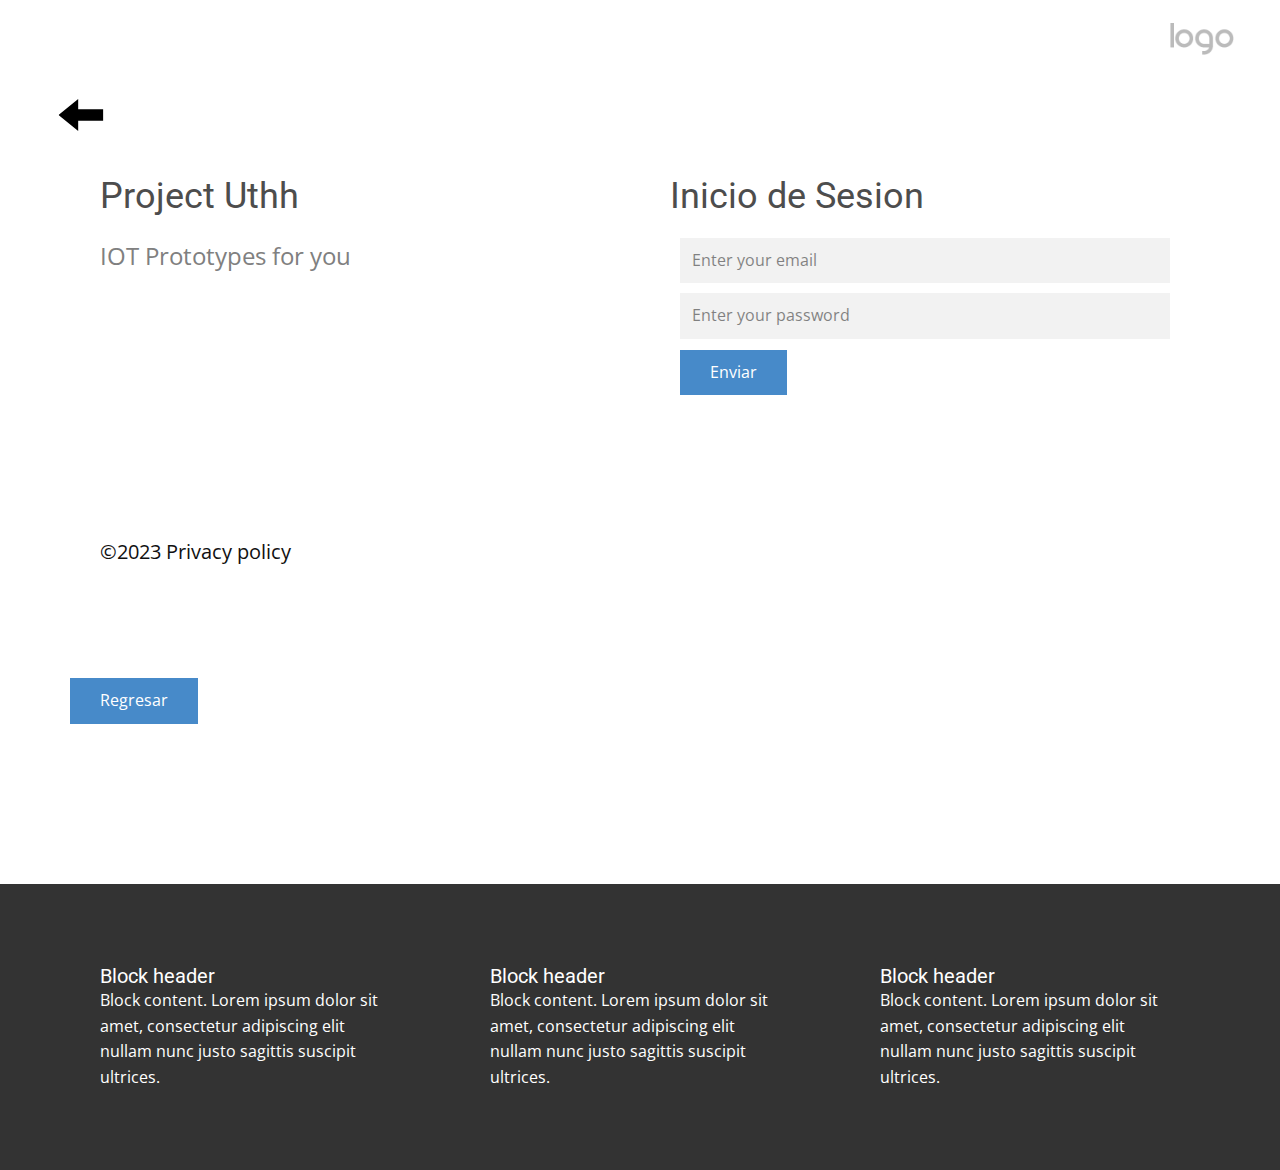
==== PROYECTO PLANTILLA/Inicio-de-Sesion.html @ 0326669d "Add files via upload" ====
<!DOCTYPE html>
<html style="font-size: 16px;" lang="es"><head>
    <meta name="viewport" content="width=device-width, initial-scale=1.0">
    <meta charset="utf-8">
    <meta name="keywords" content="INTUITIVE">
    <meta name="description" content="">
    <title>Inicio de Sesion</title>
    <link rel="stylesheet" href="nicepage.css" media="screen">
<link rel="stylesheet" href="Inicio-de-Sesion.css" media="screen">
    <script class="u-script" type="text/javascript" src="jquery.js" defer=""></script>
    <script class="u-script" type="text/javascript" src="nicepage.js" defer=""></script>
    <meta name="generator" content="Nicepage 6.3.1, nicepage.com">
    <meta name="referrer" content="origin">
    <link id="u-theme-google-font" rel="stylesheet" href="https://fonts.googleapis.com/css?family=Roboto:100,100i,300,300i,400,400i,500,500i,700,700i,900,900i|Open+Sans:300,300i,400,400i,500,500i,600,600i,700,700i,800,800i">
    
    
    
    <script type="application/ld+json">{
		"@context": "http://schema.org",
		"@type": "Organization",
		"name": "",
		"logo": "images/default-logo.png"
}</script>
    <meta name="theme-color" content="#478ac9">
    <meta property="og:title" content="Inicio de Sesion">
    <meta property="og:type" content="website">
  <meta data-intl-tel-input-cdn-path="intlTelInput/"></head>
  <body data-path-to-root="./" data-include-products="false" class="u-body u-xl-mode" data-lang="es"><header class="u-clearfix u-header u-header" id="sec-89c4" data-animation-name="" data-animation-duration="0" data-animation-delay="0" data-animation-direction=""><div class="u-clearfix u-sheet u-sheet-1">
        <a href="https://nicepage.com" class="u-image u-logo u-image-1" data-image-width="80" data-image-height="40">
          <img src="images/default-logo.png" class="u-logo-image u-logo-image-1">
        </a>
      </div></header>
    <section class="u-clearfix u-section-1" id="sec-486b">
      <div class="u-clearfix u-sheet u-sheet-1">
        <div class="u-rotation-parent u-rotation-parent-1">
          <div class="u-hidden-xs u-shape u-shape-svg u-text-black u-shape-1" data-href="Inicio.html">
            <svg class="u-svg-link" preserveAspectRatio="none" viewBox="0 0 160 140" style=""><use xmlns:xlink="http://www.w3.org/1999/xlink" xlink:href="#svg-4f9b"></use></svg>
            <svg class="u-svg-content" viewBox="0 0 160 140" x="0px" y="0px" id="svg-4f9b" style="enable-background:new 0 0 160 140;"><path d="M90,45H0v50h90v45l70-70L90,0V45z"></path></svg>
          </div>
        </div>
        <div class="data-layout-selected u-clearfix u-expanded-width u-layout-wrap u-layout-wrap-1">
          <div class="u-gutter-0 u-layout">
            <div class="u-layout-row">
              <div class="u-size-30">
                <div class="u-layout-col">
                  <div class="u-container-style u-layout-cell u-size-30 u-layout-cell-1">
                    <div class="u-container-layout u-valign-top u-container-layout-1">
                      <h2 class="u-text u-text-default u-text-grey-70 u-text-1">Project Uthh </h2>
                      <p class="u-text u-text-grey-50 u-text-2">IOT Prototypes for you </p>
                    </div>
                  </div>
                  <div class="u-align-left u-container-style u-layout-cell u-size-30 u-layout-cell-2">
                    <div class="u-container-layout u-container-layout-2">
                      <p class="u-text u-text-3">©2023 Privacy policy</p>
                    </div>
                  </div>
                </div>
              </div>
              <div class="u-size-30">
                <div class="u-layout-col">
                  <div class="u-container-style u-layout-cell u-size-60 u-layout-cell-3">
                    <div class="u-container-layout u-valign-bottom-xs u-container-layout-3">
                      <h2 class="u-text u-text-grey-70 u-text-4">Inicio de Sesion</h2>
                      <div class="custom-expanded u-form u-form-1">
                        <form action="https://forms.nicepagesrv.com/v2/form/process" class="u-clearfix u-form-spacing-10 u-form-vertical u-inner-form" style="padding: 10px" source="email" name="form-2">
                          <div class="u-form-group u-form-name u-label-none">
                            <label for="name-da97" class="u-label">Name</label>
                            <input type="text" placeholder="Enter your email" id="name-da97" name="name" class="u-border-no-bottom u-border-no-left u-border-no-right u-border-no-top u-grey-5 u-input u-input-rectangle" required="">
                          </div>
                          <div class="u-form-email u-form-group u-label-none">
                            <label for="email-da97" class="u-label">Email</label>
                            <input type="email" placeholder="Enter your password" id="email-da97" name="email" class="u-border-no-bottom u-border-no-left u-border-no-right u-border-no-top u-grey-5 u-input u-input-rectangle" required="">
                          </div>
                          <div class="u-align-right-xs u-form-group u-form-submit">
                            <a href="#" class="u-active-palette-1-light-1 u-border-none u-btn u-btn-submit u-button-style u-hover-palette-1-light-1 u-btn-1">Enviar </a>
                            <input type="submit" value="submit" class="u-form-control-hidden">
                          </div>
                          <div class="u-form-send-message u-form-send-success"> Thank you! Your message has been sent. </div>
                          <div class="u-form-send-error u-form-send-message"> Unable to send your message. Please fix errors then try again. </div>
                          <input type="hidden" value="" name="recaptchaResponse">
                          <input type="hidden" name="formServices" value="dbab78bc-ebc6-f575-e7de-51319149f763">
                        </form>
                      </div>
                    </div>
                  </div>
                </div>
              </div>
            </div>
          </div>
        </div>
        <a href="Inicio.html" class="u-active-palette-1-light-1 u-btn u-button-style u-hover-palette-1-light-1 u-palette-1-base u-btn-2" data-animation-name="" data-animation-duration="0" data-animation-delay="0" data-animation-direction="">Regresar </a>
      </div>
    </section>
    
    
    
    <footer class="u-clearfix u-footer u-grey-80" id="sec-b966"><div class="u-clearfix u-sheet u-sheet-1">
        <div class="u-clearfix u-expanded-width u-gutter-30 u-layout-wrap u-layout-wrap-1">
          <div class="u-gutter-0 u-layout">
            <div class="u-layout-row">
              <div class="u-align-left u-container-style u-layout-cell u-left-cell u-size-20 u-size-30-md u-layout-cell-1">
                <div class="u-container-layout u-valign-top u-container-layout-1"><!--position-->
                  <div data-position="" class="u-position"><!--block-->
                    <div class="u-block">
                      <div class="u-block-container u-clearfix"><!--block_header-->
                        <h5 class="u-block-header u-text"><!--block_header_content--> Block header <!--/block_header_content--></h5><!--/block_header--><!--block_content-->
                        <div class="u-block-content u-text"><!--block_content_content--> Block content. Lorem ipsum dolor sit amet, consectetur adipiscing elit nullam nunc justo sagittis suscipit ultrices. <!--/block_content_content--></div><!--/block_content-->
                      </div>
                    </div><!--/block-->
                  </div><!--/position-->
                </div>
              </div>
              <div class="u-align-left u-container-style u-layout-cell u-size-20 u-size-30-md u-layout-cell-2">
                <div class="u-container-layout u-valign-top u-container-layout-2"><!--position-->
                  <div data-position="" class="u-position"><!--block-->
                    <div class="u-block">
                      <div class="u-block-container u-clearfix"><!--block_header-->
                        <h5 class="u-block-header u-text"><!--block_header_content--> Block header <!--/block_header_content--></h5><!--/block_header--><!--block_content-->
                        <div class="u-block-content u-text"><!--block_content_content--> Block content. Lorem ipsum dolor sit amet, consectetur adipiscing elit nullam nunc justo sagittis suscipit ultrices. <!--/block_content_content--></div><!--/block_content-->
                      </div>
                    </div><!--/block-->
                  </div><!--/position-->
                </div>
              </div>
              <div class="u-align-left u-container-style u-layout-cell u-right-cell u-size-20 u-size-30-md u-layout-cell-3">
                <div class="u-container-layout u-valign-top u-container-layout-3"><!--position-->
                  <div data-position="" class="u-position"><!--block-->
                    <div class="u-block">
                      <div class="u-block-container u-clearfix"><!--block_header-->
                        <h5 class="u-block-header u-text"><!--block_header_content--> Block header <!--/block_header_content--></h5><!--/block_header--><!--block_content-->
                        <div class="u-block-content u-text"><!--block_content_content--> Block content. Lorem ipsum dolor sit amet, consectetur adipiscing elit nullam nunc justo sagittis suscipit ultrices. <!--/block_content_content--></div><!--/block_content-->
                      </div>
                    </div><!--/block-->
                  </div><!--/position-->
                </div>
              </div>
            </div>
          </div>
        </div>
      </div></footer>
    
  
</body></html>
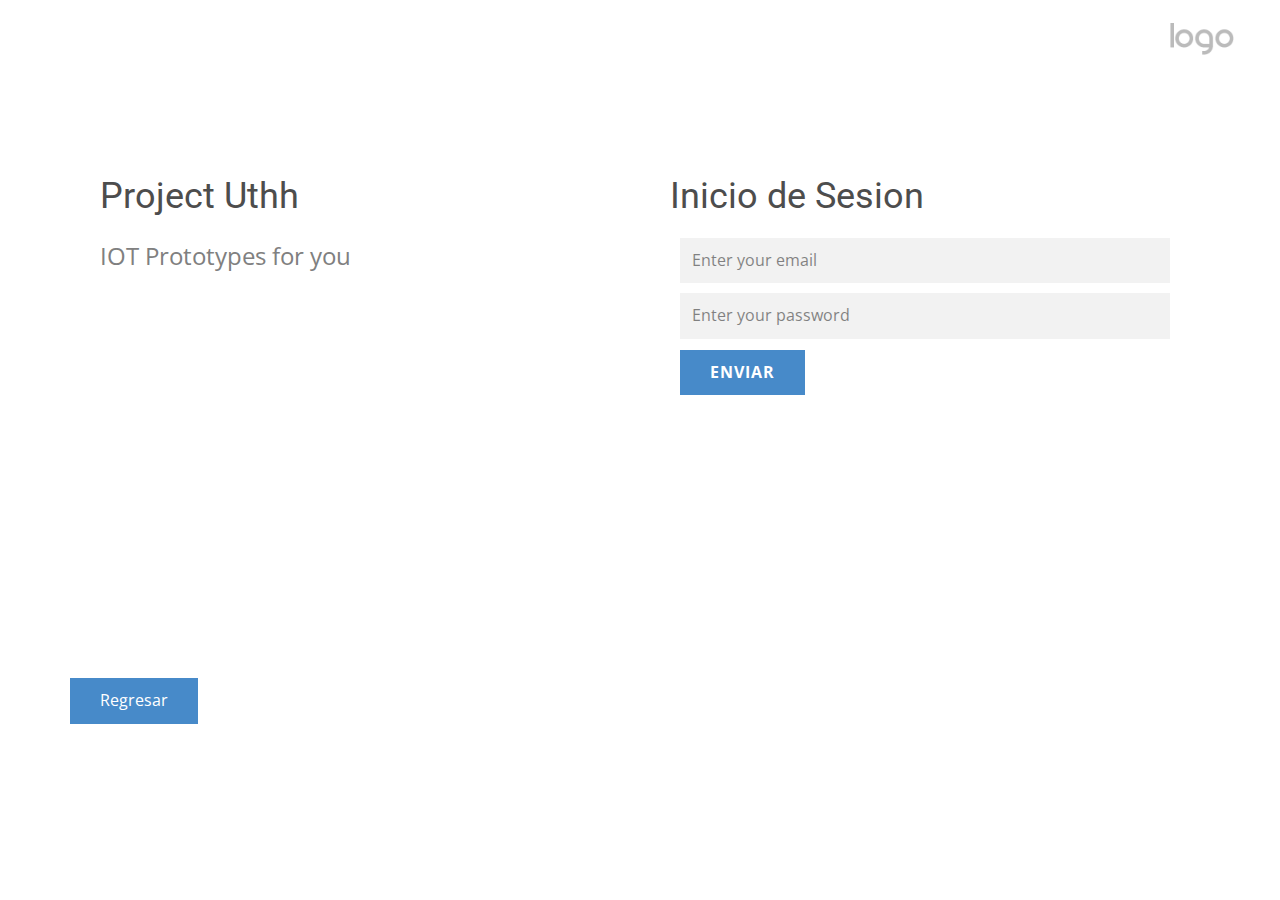
==== commit d25f45fa: "Add files via upload" ====
--- a/PROYECTO PLANTILLA/Inicio-de-Sesion.html
+++ b/PROYECTO PLANTILLA/Inicio-de-Sesion.html
@@ -30,14 +30,8 @@
           <img src="images/default-logo.png" class="u-logo-image u-logo-image-1">
         </a>
       </div></header>
-    <section class="u-clearfix u-section-1" id="sec-486b">
+    <section class="u-clearfix u-section-1" id="sec-486b" data-href="App.html">
       <div class="u-clearfix u-sheet u-sheet-1">
-        <div class="u-rotation-parent u-rotation-parent-1">
-          <div class="u-hidden-xs u-shape u-shape-svg u-text-black u-shape-1" data-href="Inicio.html">
-            <svg class="u-svg-link" preserveAspectRatio="none" viewBox="0 0 160 140" style=""><use xmlns:xlink="http://www.w3.org/1999/xlink" xlink:href="#svg-4f9b"></use></svg>
-            <svg class="u-svg-content" viewBox="0 0 160 140" x="0px" y="0px" id="svg-4f9b" style="enable-background:new 0 0 160 140;"><path d="M90,45H0v50h90v45l70-70L90,0V45z"></path></svg>
-          </div>
-        </div>
         <div class="data-layout-selected u-clearfix u-expanded-width u-layout-wrap u-layout-wrap-1">
           <div class="u-gutter-0 u-layout">
             <div class="u-layout-row">
@@ -50,19 +44,17 @@
                     </div>
                   </div>
                   <div class="u-align-left u-container-style u-layout-cell u-size-30 u-layout-cell-2">
-                    <div class="u-container-layout u-container-layout-2">
-                      <p class="u-text u-text-3">©2023 Privacy policy</p>
-                    </div>
+                    <div class="u-container-layout u-container-layout-2"></div>
                   </div>
                 </div>
               </div>
               <div class="u-size-30">
                 <div class="u-layout-col">
-                  <div class="u-container-style u-layout-cell u-size-60 u-layout-cell-3">
+                  <div class="u-container-style u-layout-cell u-size-60 u-layout-cell-3" data-href="https://nicepage.com">
                     <div class="u-container-layout u-valign-bottom-xs u-container-layout-3">
-                      <h2 class="u-text u-text-grey-70 u-text-4">Inicio de Sesion</h2>
+                      <h2 class="u-text u-text-grey-70 u-text-3">Inicio de Sesion</h2>
                       <div class="custom-expanded u-form u-form-1">
-                        <form action="https://forms.nicepagesrv.com/v2/form/process" class="u-clearfix u-form-spacing-10 u-form-vertical u-inner-form" style="padding: 10px" source="email" name="form-2">
+                        <form action="https://forms.nicepagesrv.com/v2/form/process" class="u-clearfix u-form-spacing-10 u-form-vertical u-inner-form" style="padding: 10px" source="email" name="form-2" redirect="true" redirect-address="App.html">
                           <div class="u-form-group u-form-name u-label-none">
                             <label for="name-da97" class="u-label">Name</label>
                             <input type="text" placeholder="Enter your email" id="name-da97" name="name" class="u-border-no-bottom u-border-no-left u-border-no-right u-border-no-top u-grey-5 u-input u-input-rectangle" required="">
@@ -71,8 +63,8 @@
                             <label for="email-da97" class="u-label">Email</label>
                             <input type="email" placeholder="Enter your password" id="email-da97" name="email" class="u-border-no-bottom u-border-no-left u-border-no-right u-border-no-top u-grey-5 u-input u-input-rectangle" required="">
                           </div>
-                          <div class="u-align-right-xs u-form-group u-form-submit">
-                            <a href="#" class="u-active-palette-1-light-1 u-border-none u-btn u-btn-submit u-button-style u-hover-palette-1-light-1 u-btn-1">Enviar </a>
+                          <div class="u-align-left-lg u-align-left-md u-align-left-sm u-align-left-xl u-align-right-xs u-form-group u-form-submit">
+                            <a href="app.html" class="u-btn u-btn-submit u-button-style u-hover-palette-1-dark-1 u-palette-1-base u-btn-1">Enviar </a>
                             <input type="submit" value="submit" class="u-form-control-hidden">
                           </div>
                           <div class="u-form-send-message u-form-send-success"> Thank you! Your message has been sent. </div>
@@ -90,54 +82,6 @@
         </div>
         <a href="Inicio.html" class="u-active-palette-1-light-1 u-btn u-button-style u-hover-palette-1-light-1 u-palette-1-base u-btn-2" data-animation-name="" data-animation-duration="0" data-animation-delay="0" data-animation-direction="">Regresar </a>
       </div>
-    </section>
-    
-    
-    
-    <footer class="u-clearfix u-footer u-grey-80" id="sec-b966"><div class="u-clearfix u-sheet u-sheet-1">
-        <div class="u-clearfix u-expanded-width u-gutter-30 u-layout-wrap u-layout-wrap-1">
-          <div class="u-gutter-0 u-layout">
-            <div class="u-layout-row">
-              <div class="u-align-left u-container-style u-layout-cell u-left-cell u-size-20 u-size-30-md u-layout-cell-1">
-                <div class="u-container-layout u-valign-top u-container-layout-1"><!--position-->
-                  <div data-position="" class="u-position"><!--block-->
-                    <div class="u-block">
-                      <div class="u-block-container u-clearfix"><!--block_header-->
-                        <h5 class="u-block-header u-text"><!--block_header_content--> Block header <!--/block_header_content--></h5><!--/block_header--><!--block_content-->
-                        <div class="u-block-content u-text"><!--block_content_content--> Block content. Lorem ipsum dolor sit amet, consectetur adipiscing elit nullam nunc justo sagittis suscipit ultrices. <!--/block_content_content--></div><!--/block_content-->
-                      </div>
-                    </div><!--/block-->
-                  </div><!--/position-->
-                </div>
-              </div>
-              <div class="u-align-left u-container-style u-layout-cell u-size-20 u-size-30-md u-layout-cell-2">
-                <div class="u-container-layout u-valign-top u-container-layout-2"><!--position-->
-                  <div data-position="" class="u-position"><!--block-->
-                    <div class="u-block">
-                      <div class="u-block-container u-clearfix"><!--block_header-->
-                        <h5 class="u-block-header u-text"><!--block_header_content--> Block header <!--/block_header_content--></h5><!--/block_header--><!--block_content-->
-                        <div class="u-block-content u-text"><!--block_content_content--> Block content. Lorem ipsum dolor sit amet, consectetur adipiscing elit nullam nunc justo sagittis suscipit ultrices. <!--/block_content_content--></div><!--/block_content-->
-                      </div>
-                    </div><!--/block-->
-                  </div><!--/position-->
-                </div>
-              </div>
-              <div class="u-align-left u-container-style u-layout-cell u-right-cell u-size-20 u-size-30-md u-layout-cell-3">
-                <div class="u-container-layout u-valign-top u-container-layout-3"><!--position-->
-                  <div data-position="" class="u-position"><!--block-->
-                    <div class="u-block">
-                      <div class="u-block-container u-clearfix"><!--block_header-->
-                        <h5 class="u-block-header u-text"><!--block_header_content--> Block header <!--/block_header_content--></h5><!--/block_header--><!--block_content-->
-                        <div class="u-block-content u-text"><!--block_content_content--> Block content. Lorem ipsum dolor sit amet, consectetur adipiscing elit nullam nunc justo sagittis suscipit ultrices. <!--/block_content_content--></div><!--/block_content-->
-                      </div>
-                    </div><!--/block-->
-                  </div><!--/position-->
-                </div>
-              </div>
-            </div>
-          </div>
-        </div>
-      </div></footer>
-    
+    </section>    
   
 </body></html>--- a/PROYECTO PLANTILLA/nicepage.css
+++ b/PROYECTO PLANTILLA/nicepage.css
@@ -1,3 +1,8 @@
+/*begin-commonstyles library*//*!
+ * froala_editor v4.0.6 (https://www.froala.com/wysiwyg-editor)
+ * License https://froala.com/wysiwyg-editor/terms/
+ * Copyright 2014-2021 Froala Labs
+ */
 
 .fr-clearfix::after {
   clear: both;
@@ -355,7 +360,7 @@
       float: right;
       margin: 5px 0 5px 5px;
       max-width: calc(100% - 5px); }
-
+/*end-commonstyles library*/@charset "UTF-8";
 .u-hidden-block {
   visibility: hidden!important;
 }
@@ -21531,7 +21536,30 @@
     opacity: 1;
   }
 }
-
+@keyframes customAnimationIn {
+  from {
+    transform-origin: center center;
+    transform: translate3d(var(--animation-custom_in-translate_x), var(--animation-custom_in-translate_y), 0) scale3d(var(--animation-custom_in-scale), var(--animation-custom_in-scale), var(--animation-custom_in-scale)) rotate3d(0, 0, 1, var(--animation-custom_in-rotate));
+    opacity: var(--animation-custom_in-opacity);
+  }
+  to {
+    transform-origin: center center;
+    transform: translate3d(-50% !important, -50% !important, 0);
+    opacity: 1;
+  }
+}
+@keyframes customAnimationOut {
+  from {
+    transform-origin: center center;
+    transform: translate3d(-50% !important, -50% !important, 0);
+    opacity: 1;
+  }
+  to {
+    transform-origin: center center;
+    transform: translate3d(var(--animation-custom_in-translate_x), var(--animation-custom_in-translate_y), 0) scale3d(var(--animation-custom_in-scale), var(--animation-custom_in-scale), var(--animation-custom_in-scale)) rotate3d(0, 0, 1, var(--animation-custom_in-rotate));
+    opacity: var(--animation-custom_in-opacity);
+  }
+}
 .customAnimationIn {
   animation-name: customAnimationIn;
 }
@@ -42549,7 +42577,13 @@
 
 
 
-
+@media (max-width: 575px) {
+  .u-header .u-image-1 {
+    margin-top: 25px;
+    margin-right: 0;
+    margin-bottom: 30px;
+  }
+}
 .u-footer .u-sheet-1 {
   min-height: 192px;
 }
@@ -42622,6 +42656,6 @@
 }
 
 
-
+ /*begin-variables base-font-size*/ 
  html { font-size: 16px; }
- + /*end-variables base-font-size*/--- a/PROYECTO PLANTILLA/Inicio-de-Sesion.css
+++ b/PROYECTO PLANTILLA/Inicio-de-Sesion.css
@@ -2,22 +2,8 @@
   min-height: 797px;
 }
 
-.u-section-1 .u-rotation-parent-1 {
-  animation-timing-function: ease;
-  width: 45px;
-  height: 32px;
-  margin: 12px auto 0 -12px;
-}
-
-.u-section-1 .u-shape-1 {
-  width: 45px;
-  height: 32px;
-  transform: translateX(-50%) translateY(-50%) rotate(180deg);
-  transform-origin: center center 0px;
-}
-
 .u-section-1 .u-layout-wrap-1 {
-  margin-top: 16px;
+  margin-top: 60px;
   margin-bottom: 60px;
 }
 
@@ -48,11 +34,6 @@
   padding: 30px;
 }
 
-.u-section-1 .u-text-3 {
-  font-size: 1.25rem;
-  margin: 157px 0 0;
-}
-
 .u-section-1 .u-layout-cell-3 {
   min-height: 284px;
 }
@@ -61,7 +42,7 @@
   padding: 30px;
 }
 
-.u-section-1 .u-text-4 {
+.u-section-1 .u-text-3 {
   text-transform: none;
   font-size: 2.25rem;
   margin: 0 20px 0 0;
@@ -74,11 +55,15 @@
 }
 
 .u-section-1 .u-btn-1 {
+  letter-spacing: 1px;
   border-style: none;
+  font-weight: 700;
+  text-transform: uppercase;
 }
 
 .u-section-1 .u-btn-2 {
   border-style: none;
+  margin-bottom: 60px;
 }
 
 @media (max-width: 1199px) {
@@ -90,7 +75,11 @@
     min-height: 222px;
   }
 
-  .u-section-1 .u-text-4 {
+  .u-section-1 .u-layout-cell-3 {
+    min-height: 234px;
+  }
+
+  .u-section-1 .u-text-3 {
     margin-right: 0;
   }
 
@@ -105,6 +94,10 @@
   }
 
   .u-section-1 .u-layout-cell-2 {
+    min-height: 100px;
+  }
+
+  .u-section-1 .u-layout-cell-3 {
     min-height: 100px;
   }
 
@@ -131,21 +124,24 @@
 }
 
 @media (max-width: 575px) {
-  .u-section-1 .u-rotation-parent-1 {
-    margin-top: 0;
-    margin-left: -22px;
+  .u-section-1 .u-layout-wrap-1 {
+    margin-top: 41px;
+    margin-bottom: 0;
   }
 
-  .u-section-1 .u-layout-wrap-1 {
-    margin-top: 9px;
-    margin-bottom: 0;
+  .u-section-1 .u-layout-cell-1 {
+    order: 1;
   }
 
   .u-section-1 .u-text-1 {
     font-size: 1.5rem;
   }
 
-  .u-section-1 .u-text-4 {
+  .u-section-1 .u-layout-cell-2 {
+    order: 0;
+  }
+
+  .u-section-1 .u-text-3 {
     font-size: 1.5rem;
   }
 
@@ -155,6 +151,6 @@
   }
 
   .u-section-1 .u-btn-2 {
-    margin: -96px auto 51px 20px;
+    margin: -96px auto 52px 20px;
   }
 }